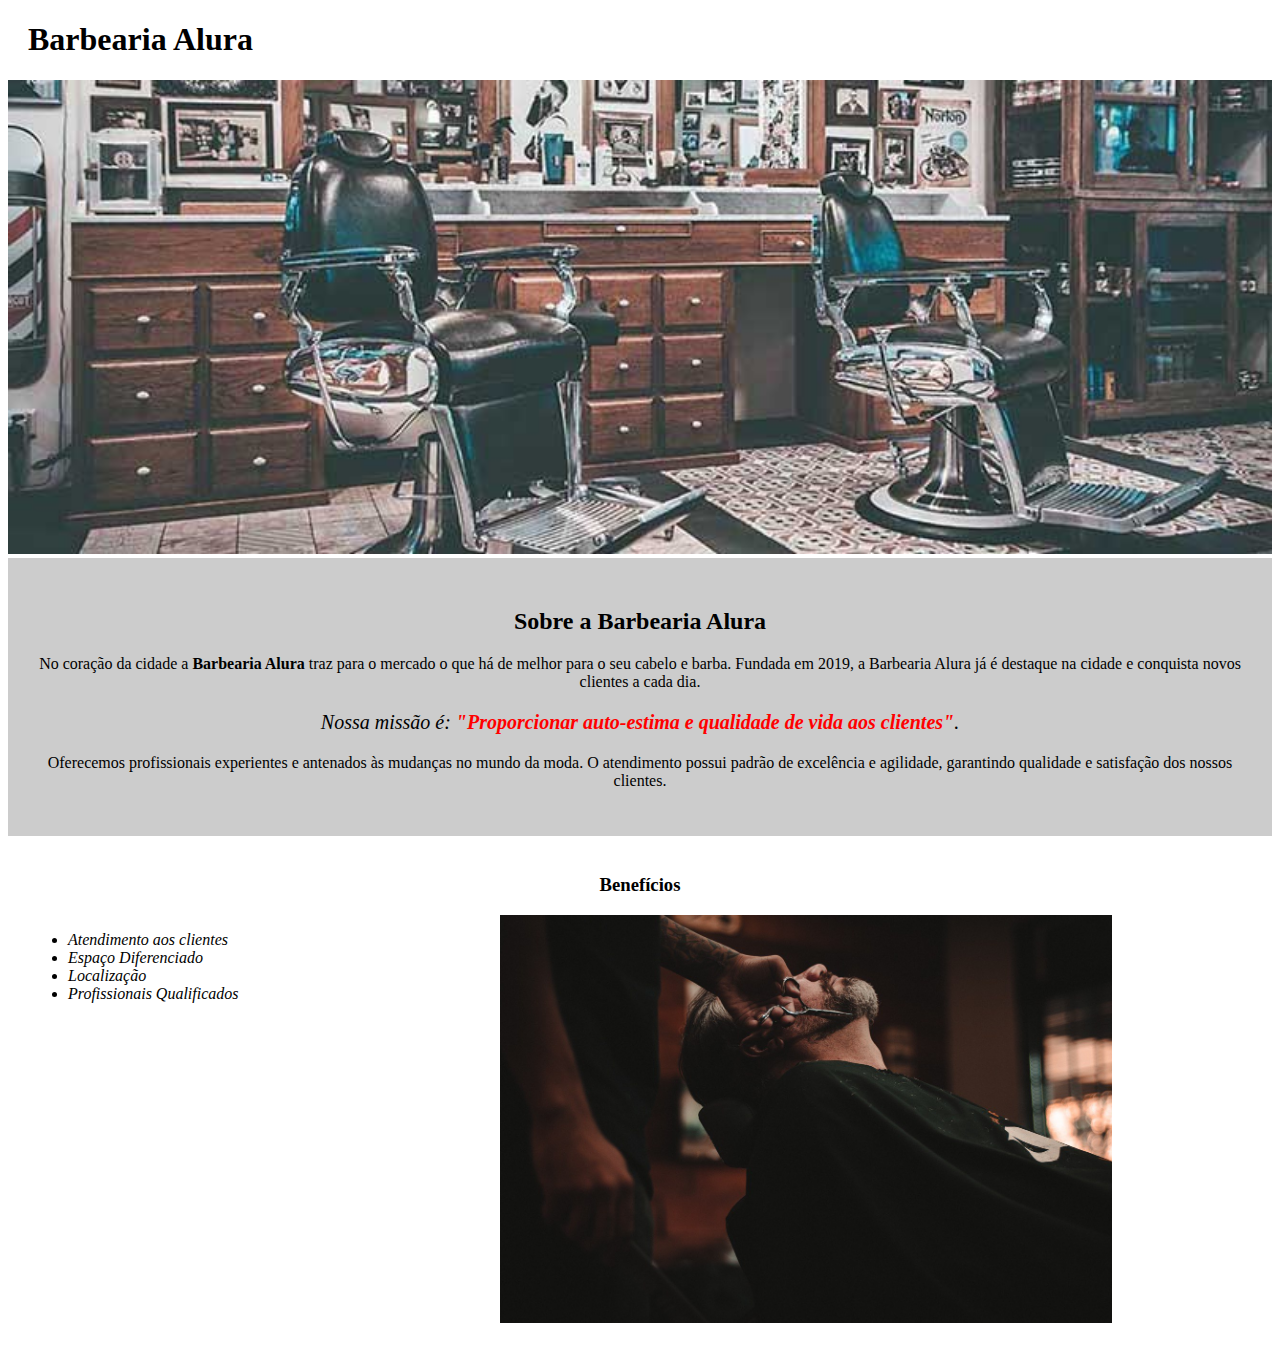
==== index.html @ 210762a9 "Parte 1 HTML5 e CSS3" ====
<!DOCTYPE html>
<html lang="pt-br">
    <head>
        <meta charset="utf-8">
        <title>Barbearia Alura</title>
        <link rel="stylesheet" href="style.css">
    </head>

    <body>
        <header>
            <h1 class="titulo-principal">Barbearia Alura</h1>
        </header>
        <img id="banner" src="banner.jpg">
    <div class="principal">
        <h2 class="titulo-centralizado">Sobre a Barbearia Alura</h2>
        <p> No coração da cidade a <strong>Barbearia Alura</strong> traz para o mercado o que há de melhor para o seu cabelo e barba. Fundada em 2019, a Barbearia Alura já é destaque na cidade e conquista novos clientes a cada dia.</p>
        <p id="missao"><em> Nossa missão é:<strong> "Proporcionar auto-estima e qualidade de vida aos clientes"</strong>.</em></p>
        <p> Oferecemos profissionais experientes e antenados às mudanças no mundo da moda. O atendimento possui padrão de excelência e agilidade, garantindo qualidade e satisfação dos nossos clientes.</p>
    </div>

       <div class="beneficios">
            <h3 class="titulo-centralizado">Benefícios</h3>
            <ul>
                <li class="itens">Atendimento aos clientes</li>
                <li class="itens">Espaço Diferenciado</li>
                <li class="itens">Localização</li>
                <li class="itens">Profissionais Qualificados</li>
            </ul>

            <img src="beneficios.jpg" class="imagembeneficios">
        </div>
    </body> 
</html>
---- style.css ----
#banner{
   width: 100%;
}

.principal{
    background:#CCCCCC;
    padding: 30px;
}

.titulo-principal{
    padding-left: 20px;
}

.titulo-centralizado{
    text-align: center;
}

p{
    text-align: center;
}

#missao{
   font-size: 20px;
}

em strong{
    color :#FF0000;
}

.itens{
    font-style: italic;
}

.beneficios{
    background: #FFFFFF;
    padding: 20px;
}

.titulo-centralizado{
    text-align: center;
}

ul{
    display:inline-block;
    vertical-align: top;
    width: 20%;
    margin-right: 15%;
}

.imagembeneficios{
    width: 50%;
}
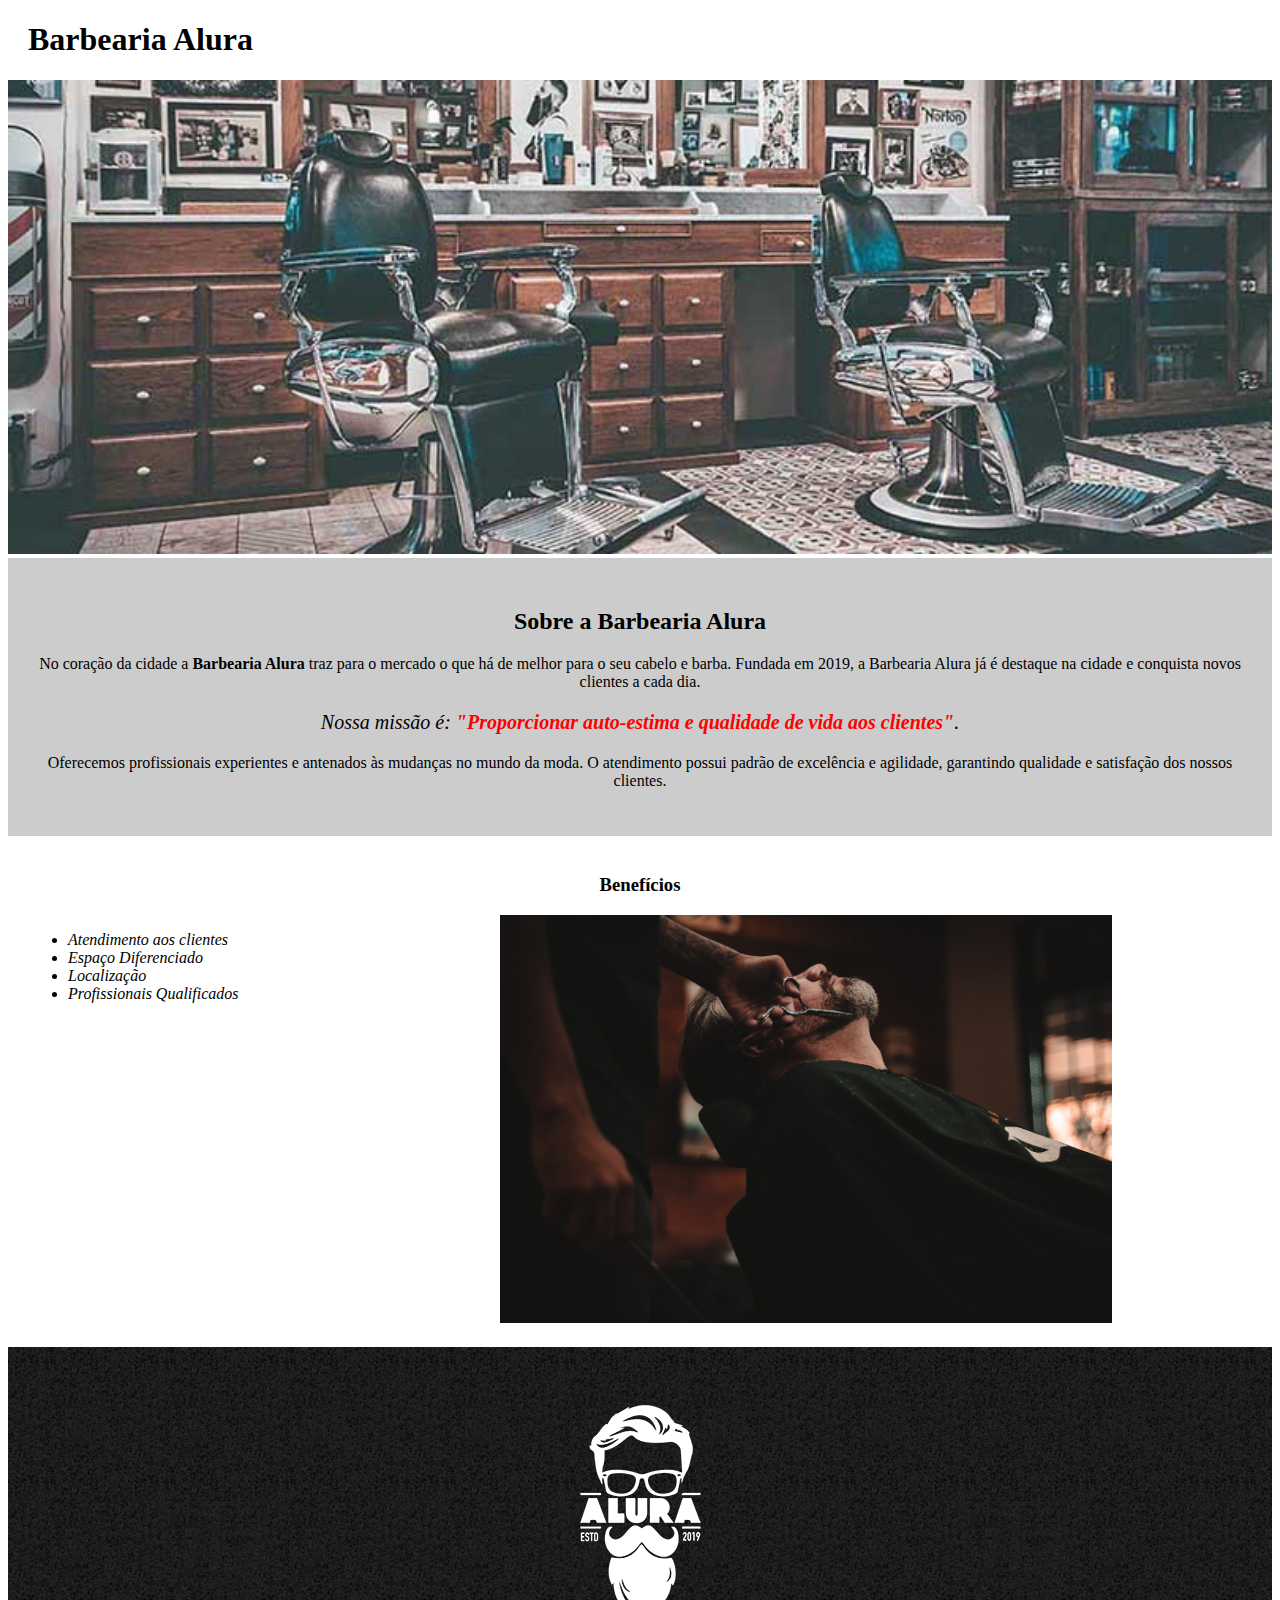
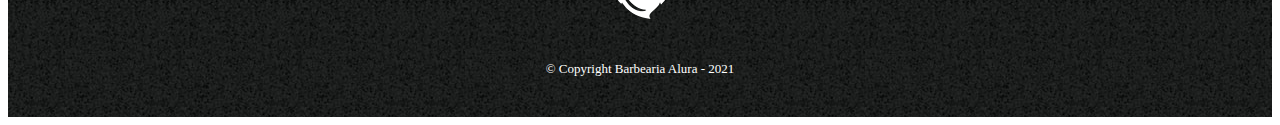
==== commit b82a6208: "parte 2 HTML5 e CSS3" ====
--- a/index.html
+++ b/index.html
@@ -29,6 +29,11 @@
 
             <img src="beneficios.jpg" class="imagembeneficios">
         </div>
+
+        <footer>
+            <img src="logo-branco.png">
+            <p class="copyright">&copy; Copyright Barbearia Alura - 2021</p>
+        </footer>
     </body> 
 </html>
 
--- a/style.css
+++ b/style.css
@@ -53,3 +53,16 @@
     width: 50%;
 }
 
+footer{
+    text-align: center;
+    background: url("bg.jpg");
+    padding: 40px 0;
+}
+
+.copyright{
+    color: #FFFFFF;
+    font-size: 13px;
+    margin: 20px 0 0;
+  }
+  
+
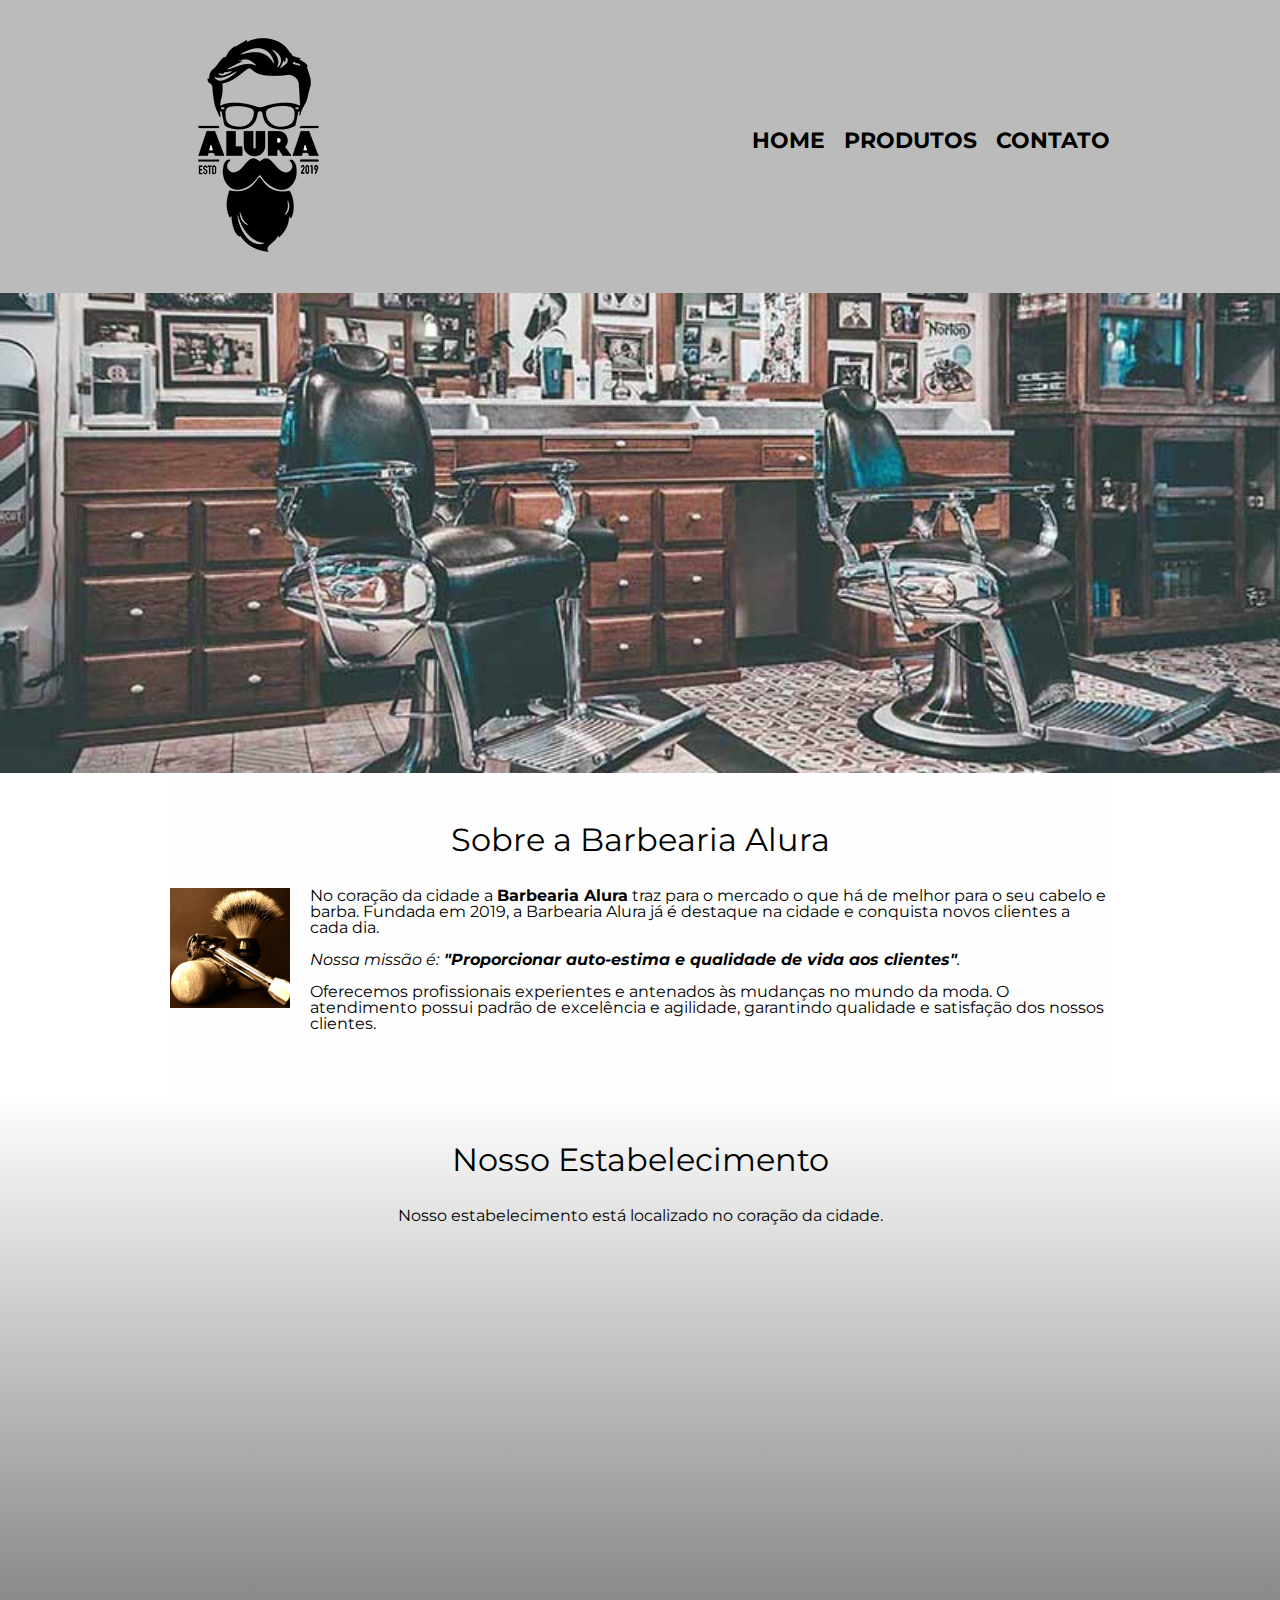
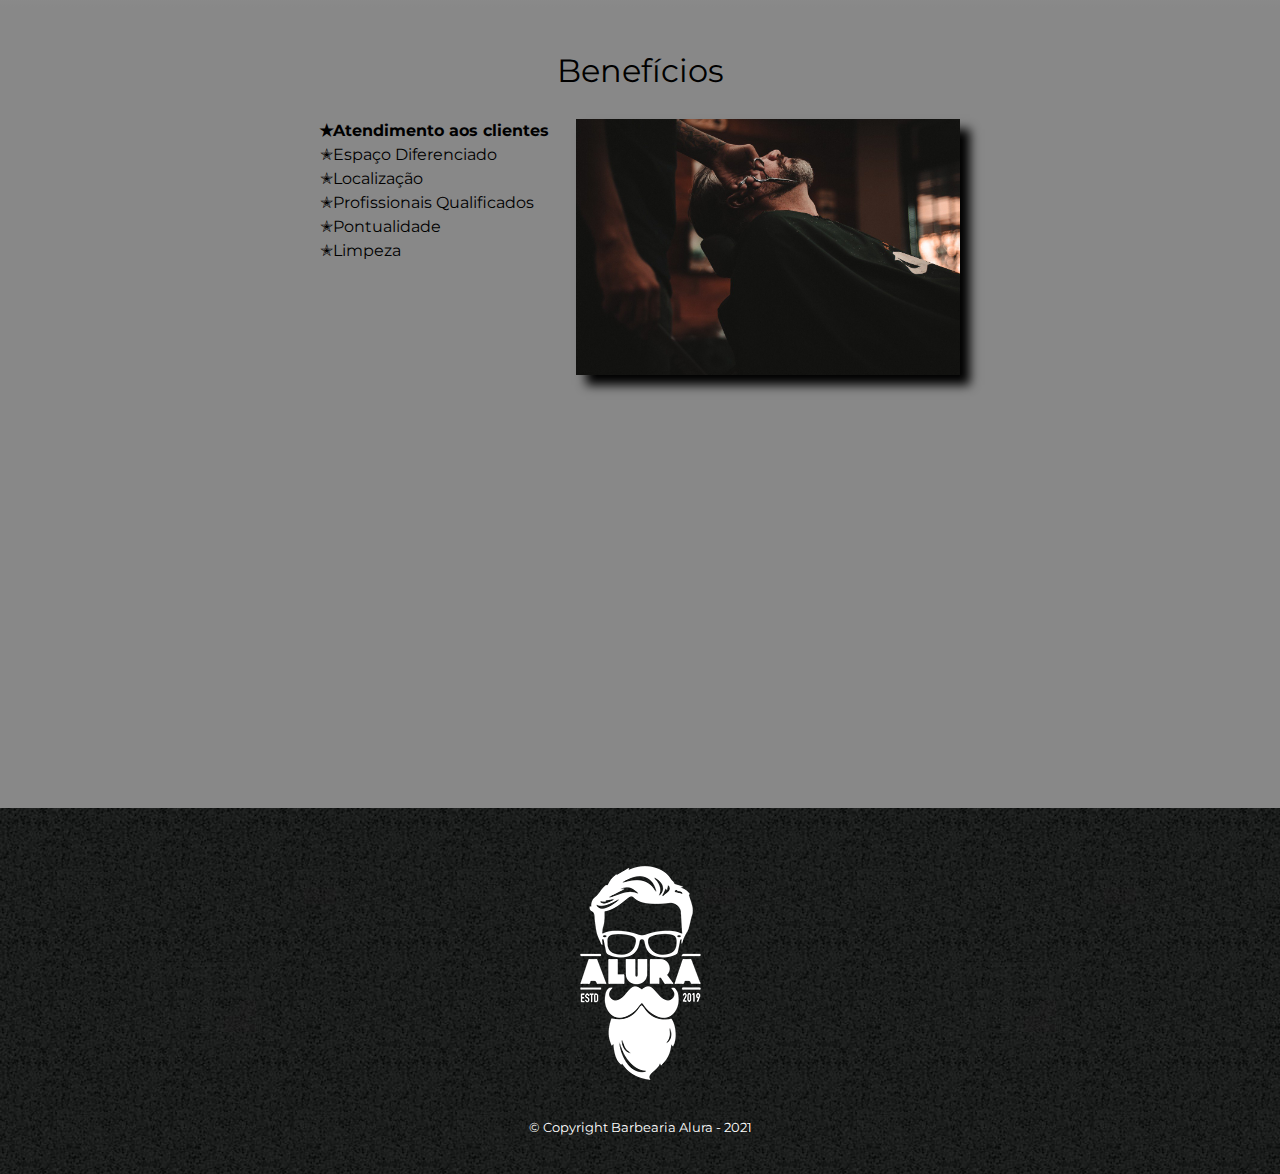
==== commit cc455f59: "Parte 4 HTML5 e CSS3" ====
--- a/index.html
+++ b/index.html
@@ -3,32 +3,68 @@
     <head>
         <meta charset="utf-8">
         <title>Barbearia Alura</title>
+
+        <link rel="stylesheet" href="reset.css">
         <link rel="stylesheet" href="style.css">
+        <link href="https://fonts.googleapis.com/css?family=Montserrat&display=swap" rel="stylesheet">
     </head>
 
     <body>
         <header>
-            <h1 class="titulo-principal">Barbearia Alura</h1>
+            <div class="caixa">
+                   <h1><img src="logo.png"></h1>
+               <nav>
+                   <ul>
+                       <li><a href="index.html">Home</a></li>
+                       <li><a href="produtos.html">Produtos</a></li>
+                       <li><a href="contatos.html">Contato</a></li>
+                   </ul>
+               </nav>
+           </div>
         </header>
-        <img id="banner" src="banner.jpg">
-    <div class="principal">
-        <h2 class="titulo-centralizado">Sobre a Barbearia Alura</h2>
-        <p> No coração da cidade a <strong>Barbearia Alura</strong> traz para o mercado o que há de melhor para o seu cabelo e barba. Fundada em 2019, a Barbearia Alura já é destaque na cidade e conquista novos clientes a cada dia.</p>
-        <p id="missao"><em> Nossa missão é:<strong> "Proporcionar auto-estima e qualidade de vida aos clientes"</strong>.</em></p>
-        <p> Oferecemos profissionais experientes e antenados às mudanças no mundo da moda. O atendimento possui padrão de excelência e agilidade, garantindo qualidade e satisfação dos nossos clientes.</p>
-    </div>
 
-       <div class="beneficios">
-            <h3 class="titulo-centralizado">Benefícios</h3>
-            <ul>
-                <li class="itens">Atendimento aos clientes</li>
-                <li class="itens">Espaço Diferenciado</li>
-                <li class="itens">Localização</li>
-                <li class="itens">Profissionais Qualificados</li>
-            </ul>
 
-            <img src="beneficios.jpg" class="imagembeneficios">
+        <img class="banner" src="banner.jpg">
+
+        <main>
+            <section class="principal">
+                <h2 class="titulo-principal">Sobre a Barbearia Alura</h2>
+
+                <img class="utensilios" src="utensilios.jpg" alt="Utensilios de um Barbeiro">
+
+                <p> No coração da cidade a <strong>Barbearia Alura</strong> traz para o mercado o que há de melhor para o seu cabelo e barba. Fundada em 2019, a Barbearia Alura já é destaque na cidade e conquista novos clientes a cada dia.</p>
+                <p id="missao"><em> Nossa missão é:<strong> "Proporcionar auto-estima e qualidade de vida aos clientes"</strong>.</em></p>
+                <p> Oferecemos profissionais experientes e antenados às mudanças no mundo da moda. O atendimento possui padrão de excelência e agilidade, garantindo qualidade e satisfação dos nossos clientes.</p>
+            </section>
+
+            <section class="mapa">
+                 <h3 class="titulo-principal">Nosso Estabelecimento</h3>
+                 <p>Nosso estabelecimento está localizado no coração da cidade.</p>
+
+                 <div class="mapa-conteudo">
+                     <iframe src="https://www.google.com/maps/embed?pb=!1m18!1m12!1m3!1d117006.35074277935!2d-46.7025025417969!3d-23.588244300000003!2m3!1f0!2f0!3f0!3m2!1i1024!2i768!4f13.1!3m3!1m2!1s0x94ce5a2b2ed7f3a1%3A0xab35da2f5ca62674!2sCaelum%20-%20Escola%20de%20Tecnologia!5e0!3m2!1spt-BR!2sbr!4v1618355098770!5m2!1spt-BR!2sbr" width="100%" height="300" style="border:0;" allowfullscreen="" loading="lazy"></iframe>
+                 </div>
+            </section>
+
+       <section class="beneficios">
+            <h3 class="titulo-principal">Benefícios</h3>
+
+            <div class="conteudo-beneficios">
+                <ul class="lista-beneficios">
+                    <li class="itens">Atendimento aos clientes</li>
+                    <li class="itens">Espaço Diferenciado</li>
+                    <li class="itens">Localização</li>
+                    <li class="itens">Profissionais Qualificados</li>
+                    <li class="itens">Pontualidade</li>
+                    <li class="itens">Limpeza</li>
+                </ul><img src="beneficios.jpg" class="imagem-beneficios">
+            </div>
+
+        <div class="video">
+            <iframe width="560" height="315" src="https://www.youtube.com/embed/wcVVXUV0YUY" title="YouTube video player" frameborder="0" allow="accelerometer; autoplay; clipboard-write; encrypted-media; gyroscope; picture-in-picture" allowfullscreen></iframe>
         </div>
+        </section>
+      </main>
 
         <footer>
             <img src="logo-branco.png">
--- a/style.css
+++ b/style.css
@@ -1,56 +1,89 @@
-
-
-#banner{
-   width: 100%;
-}
-
-.principal{
-    background:#CCCCCC;
-    padding: 30px;
-}
-
-.titulo-principal{
-    padding-left: 20px;
-}
-
-.titulo-centralizado{
-    text-align: center;
-}
-
-p{
-    text-align: center;
-}
-
-#missao{
-   font-size: 20px;
-}
-
-em strong{
-    color :#FF0000;
-}
-
-.itens{
-    font-style: italic;
-}
-
-.beneficios{
-    background: #FFFFFF;
-    padding: 20px;
-}
-
-.titulo-centralizado{
-    text-align: center;
-}
-
-ul{
-    display:inline-block;
+body{
+    font-family: 'Montserrat', sans-serif;
+}
+
+header{
+    background: #BBBBBB;
+    padding: 20px 0;
+}
+
+.caixa{
+    position: relative;
+    width: 940px;
+    margin: 0 auto;
+}
+
+
+nav{
+    position: absolute;
+    top: 110px;
+    right: 0;
+
+}
+
+nav li{
+    display: inline;
+    margin: 0 0 0 15px;
+
+}
+
+nav a{
+    text-transform: uppercase;
+    color: #000000;
+    font-weight: bold;
+    font-size: 22px;
+    text-decoration: none;
+}
+
+ nav a:hover {
+     color: #C78C19;
+     text-decoration: underline;
+ }
+
+.produtos{
+    width: 940px;
+    margin: 0 auto;
+    padding: 50px 0;
+}
+.produtos li {
+    display: inline-block;
+    text-align: center;
+    width: 30%;
     vertical-align: top;
-    width: 20%;
-    margin-right: 15%;
-}
-
-.imagembeneficios{
-    width: 50%;
+    margin: 0 1.5%;
+    padding: 30px 20px;
+    box-sizing: border-box;
+    border: 2px solid #000000;
+    border-radius: 10px;
+}
+
+.produtos li:hover{
+    border-color: #C78C19;
+    
+}
+
+.produtos li:active{
+    border-color: #088C19;
+}
+
+.produtos li:hover h2{
+    font-size: 34px;
+}
+
+.produtos h2{
+    font-size: 30px;
+    font-weight: bold;
+}
+
+.produto-descricao{
+   font-size: 18px;
+}
+
+.produto-preco{
+    font-size: 22px;
+    font-weight: bold;
+    margin: 10px 0 0;
+    margin-top: 10px;
 }
 
 footer{
@@ -60,9 +93,165 @@
 }
 
 .copyright{
+  color: #FFFFFF;
+  font-size: 13px;
+  margin: 20px 0 0;
+}
+
+form{
+    margin: 40px 0;
+}
+
+form label, form legend{
+    display: block;
+    font-size: 20px;
+    margin: 0 0 10px;
+}
+
+.input.padrao {
+    display: block;
+    margin: 0 0 20px;
+    padding: 10px 25px;
+    width: 50%;
+}
+
+.checkbox{
+    margin: 20px 0;
+}
+
+.Enviar{
+    width: 40%;
+    padding: 15px 0;
+    background-color: green;
     color: #FFFFFF;
-    font-size: 13px;
-    margin: 20px 0 0;
-  }
-  
-
+    font-weight:bold;
+    font-size: 18px;
+    border: none;
+    border-radius: 5px;
+    transition: 1s all;
+    cursor: pointer;
+}
+
+.Enviar:hover{
+    background:greenyellow;
+    transform: scale(1.2);
+}
+
+table{
+    margin: 20px 40px;
+}
+
+thead{
+    background:#555555;
+    color: #FFFFFF;
+    font-weight: bold;
+}
+
+td, th{
+    border: 1px solid #000000;
+    padding: 8px 15px ;
+}
+
+/* Css da página inicial */
+.banner{
+    width: 100%;
+
+}
+
+.titulo-principal{
+    text-align: center;
+    font-size: 2em;
+    margin: 0 0 1em;
+    clear: left;
+}
+
+.principal{
+    padding: 3em 0;
+    background: #FEFEFE;
+    width: 940px;
+    margin: 0 auto;
+}
+
+
+.principal p{
+    margin: 0 0 1em;
+}
+
+.principal strong{
+    font-weight:bold;
+}
+
+.principal em{
+    font-style: italic;
+}
+
+.utensilios{
+    width: 120px;
+    float: left;
+    margin: 0 20px 20px 0;
+}
+
+.mapa{
+    padding: 3em 0;
+    background: linear-gradient(#FEFEFE,#888888);
+}
+
+.mapa-conteudo{
+    width: 940px;
+    margin: 0 auto;
+}
+
+.mapa p{
+    margin: 0 0 2em;
+    text-align: center;
+}
+
+.beneficios{
+    padding: 3em 0;
+    background: #888888;
+    
+}
+
+.conteudo-beneficios{
+    width: 640px;
+    margin: 0 auto;
+}
+
+.lista-beneficios{
+    width: 40%;
+    display: inline-block;
+    vertical-align: top;
+}
+
+.itens{
+   line-height: 1.5; 
+}
+
+.itens:first-child{
+    font-weight: bold;
+}
+
+.itens:before{
+    content: "✭";
+}
+
+.imagem-beneficios{
+    width: 60%;
+    opacity: 1;
+    transition: 400ms;
+    box-shadow: 10px 10px 10px 0 #000000;
+}
+
+.imagem-beneficios:hover{
+    opacity: 0.3;
+}
+
+.video{
+    width: 560px;
+    margin: 2em auto;
+}
+
+
+
+
+
